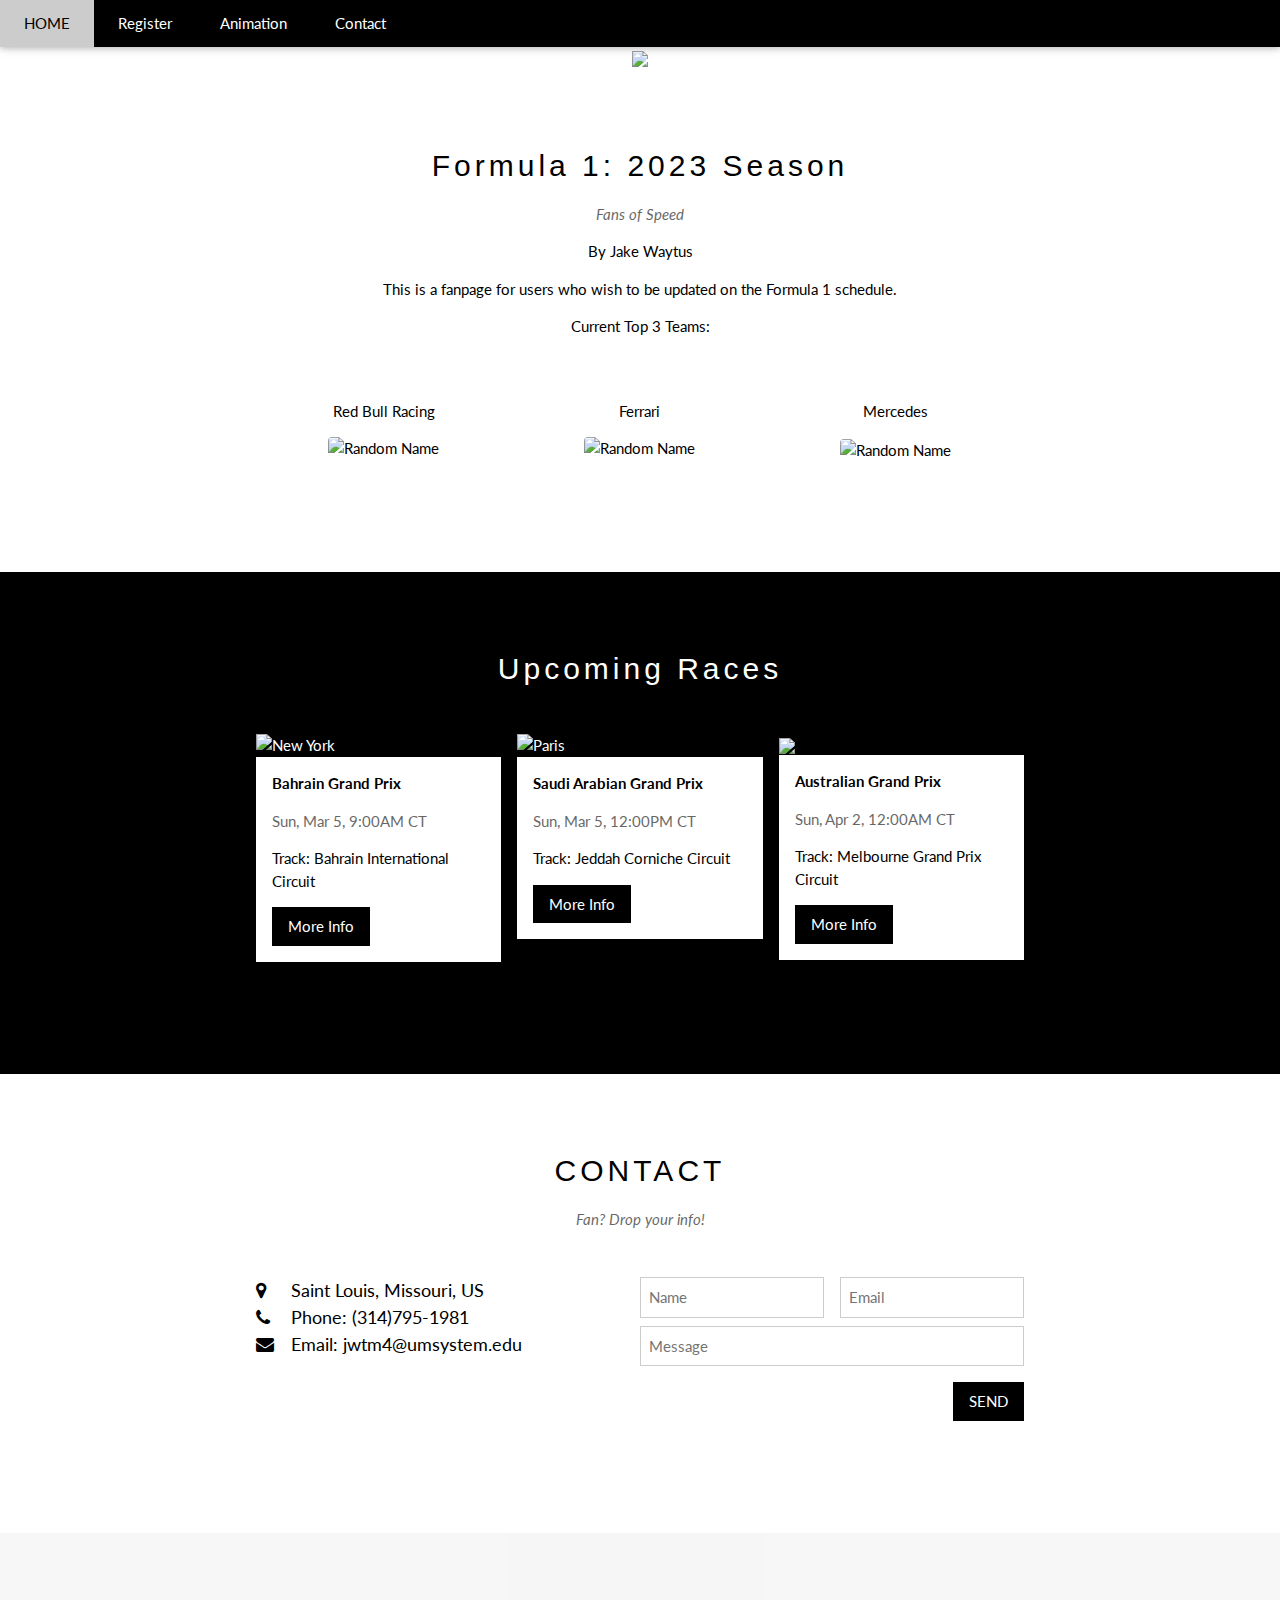
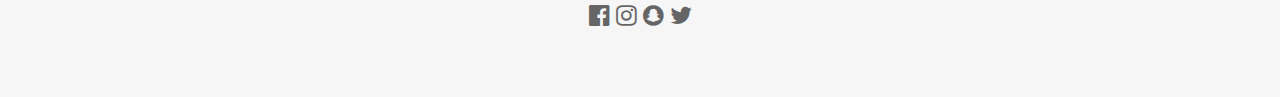
==== index.html @ e45c73b1 "Add files via upload" ====
<!DOCTYPE html>
<html lang="en">
<head>
<title>W3.CSS Template</title>
<meta charset="UTF-8">
<meta name="viewport" content="width=device-width, initial-scale=1">
<link rel="stylesheet" href="https://www.w3schools.com/w3css/4/w3.css">
<link rel="stylesheet" href="https://fonts.googleapis.com/css?family=Lato">
<link rel="stylesheet" href="https://cdnjs.cloudflare.com/ajax/libs/font-awesome/4.7.0/css/font-awesome.min.css">
<style>
body {font-family: "Lato", sans-serif}
.mySlides {display: none}
</style>
</head>
<body>

<!-- Navbar -->
<div class="w3-top">
  <div class="w3-bar w3-black w3-card">
    <a class="w3-bar-item w3-button w3-padding-large w3-hide-medium w3-hide-large w3-right" href="javascript:void(0)" onclick="myFunction()" title="Toggle Navigation Menu"><i class="fa fa-bars"></i></a>
    <a href="index.html" class="w3-bar-item w3-button w3-padding-large">HOME</a>
    <a href="registration.html" class="w3-bar-item w3-button w3-padding-large w3-hide-small">Register</a>
    <a href="animation.html" class="w3-bar-item w3-button w3-padding-large w3-hide-small">Animation</a>
    <a href="#contact" class="w3-bar-item w3-button w3-padding-large w3-hide-small">Contact</a>
  </div>
</div>

<!-- Navbar on small screens (remove the onclick attribute if you want the navbar to always show on top of the content when clicking on the links) -->
<div id="navDemo" class="w3-bar-block w3-black w3-hide w3-hide-large w3-hide-medium w3-top" style="margin-top:46px">
  <a href="registration.html" class="w3-bar-item w3-button w3-padding-large" onclick="myFunction()">Register</a>
  <a href="animation.html" class="w3-bar-item w3-button w3-padding-large" onclick="myFunction()">Animation</a>
</div>

<!-- Page content -->
<div class="w3-content" style="max-width:2000px;margin-top:46px">

  <!--Home Page Image -->
  <div class="w3-display-container w3-center">
    <img src="/Project 1/Images/Formula Home Page.jpg" style="width:100%">
  </div>

  <!-- The Band Section -->
  <div class="w3-container w3-content w3-center w3-padding-64" style="max-width:800px" id="band">
    <h2 class="w3-wide">Formula 1: 2023 Season</h2>
    <p class="w3-opacity"><i>Fans of Speed</i></p>
    <p class="w3-center">By Jake Waytus</p>
    <p class="w3-center">This is a fanpage for users who wish to be updated on the Formula 1 schedule.</p>
    <p class="w3-center">Current Top 3 Teams:</p>
    <div class="w3-row w3-padding-32">
      <div class="w3-third">
        <p>Red Bull Racing</p>
        <img src="/Project 1/Images/Red bull logo.png" class="w3-round w3-margin-bottom" alt="Random Name" style="width:60%">
      </div>
      <div class="w3-third">
        <p>Ferrari</p>
        <img src="/Project 1/Images/ferrari-logo.jpg" class="w3-round w3-margin-bottom" alt="Random Name" style="width:60%">
      </div>
      <div class="w3-third">
        <p>Mercedes</p>
        <img src="/Project 1/Images/mercedes-f1-logo.jpg" class="w3-round" alt="Random Name" style="width:60%">
      </div>
    </div>
  </div>
 
  <!-- The Tour Section -->
  <div class="w3-black" id="tour">
    <div class="w3-container w3-content w3-padding-64" style="max-width:800px">
      <h2 class="w3-wide w3-center">Upcoming Races</h2>

      <div class="w3-row-padding w3-padding-32" style="margin:0 -16px">
        <div class="w3-third w3-margin-bottom">
          <img src="/Project 1/Images/Flag-Bahrain.webp" alt="New York" style="width:100%">
          <div class="w3-container w3-white">
            <p><b>Bahrain Grand Prix</b></p>
            <p class="w3-opacity">Sun, Mar 5, 9:00AM CT</p>
            <p>Track: Bahrain International Circuit</p>
            <button class="w3-button w3-black w3-margin-bottom" onclick="window.open('https://www.formula1.com/en/racing/2023/Bahrain.html', '_blank')">More Info</button>
          </div>
        </div>
        <div class="w3-third w3-margin-bottom">
          <img src="/Project 1/Images/Flag_of_Saudi_Arabia.png" alt="Paris" style="width:100%">
          <div class="w3-container w3-white">
            <p><b>Saudi Arabian Grand Prix</b></p>
            <p class="w3-opacity">Sun, Mar 5, 12:00PM CT</p>
            <p>Track: Jeddah Corniche Circuit</p>
            <button class="w3-button w3-black w3-margin-bottom" onclick="window.open('https://www.formula1.com/en/racing/2023/Saudi_Arabia.html', '_blank')">More Info</button>
          </div>
        </div>
        <div class="w3-third w3-margin-bottom">
          <img src="/Project 1/Images/Flag_of_Australia.png" style="width:100%">
          <div class="w3-container w3-white">
            <p><b>Australian Grand Prix</b></p>
            <p class="w3-opacity">Sun, Apr 2, 12:00AM CT</p>
            <p>Track: Melbourne Grand Prix Circuit</p>
            <button class="w3-button w3-black w3-margin-bottom" onclick="window.open('https://www.formula1.com/en/racing/2023/Australia.html', '_blank')">More Info</button>
          </div>
        </div>
      </div>
    </div>
  </div>

  <!-- Ticket Modal -->
  <div id="ticketModal" class="w3-modal">
    <div class="w3-modal-content w3-animate-top w3-card-4">
      <header class="w3-container w3-teal w3-center w3-padding-32"> 
        <span onclick="document.getElementById('ticketModal').style.display='none'" 
       class="w3-button w3-teal w3-xlarge w3-display-topright">×</span>
        <h2 class="w3-wide"><i class="fa fa-suitcase w3-margin-right"></i>Tickets</h2>
      </header>
      <div class="w3-container">
        <p><label><i class="fa fa-shopping-cart"></i> Tickets, $15 per person</label></p>
        <input class="w3-input w3-border" type="text" placeholder="How many?">
        <p><label><i class="fa fa-user"></i> Send To</label></p>
        <input class="w3-input w3-border" type="text" placeholder="Enter email">
        <button class="w3-button w3-block w3-teal w3-padding-16 w3-section w3-right">PAY <i class="fa fa-check"></i></button>
        <button class="w3-button w3-red w3-section" onclick="document.getElementById('ticketModal').style.display='none'">Close <i class="fa fa-remove"></i></button>
        <p class="w3-right">Need <a href="#" class="w3-text-blue">help?</a></p>
      </div>
    </div>
  </div>

  <!-- The Contact Section -->
  <div class="w3-container w3-content w3-padding-64" style="max-width:800px" id="contact">
    <h2 class="w3-wide w3-center">CONTACT</h2>
    <p class="w3-opacity w3-center"><i>Fan? Drop your info!</i></p>
    <div class="w3-row w3-padding-32">
      <div class="w3-col m6 w3-large w3-margin-bottom">
        <i class="fa fa-map-marker" style="width:30px"></i> Saint Louis, Missouri, US<br>
        <i class="fa fa-phone" style="width:30px"></i> Phone: (314)795-1981<br>
        <i class="fa fa-envelope" style="width:30px"> </i> Email: jwtm4@umsystem.edu<br>
      </div>
      <div class="w3-col m6">
        <form action="/action_page.php" target="_blank">
          <div class="w3-row-padding" style="margin:0 -16px 8px -16px">
            <div class="w3-half">
              <input class="w3-input w3-border" type="text" placeholder="Name" required name="Name">
            </div>
            <div class="w3-half">
              <input class="w3-input w3-border" type="text" placeholder="Email" required name="Email">
            </div>
          </div>
          <input class="w3-input w3-border" type="text" placeholder="Message" required name="Message">
          <button class="w3-button w3-black w3-section w3-right" type="submit">SEND</button>
        </form>
      </div>
    </div>
  </div>
  
<!-- End Page Content -->
</div>

<!-- Footer -->
<footer class="w3-container w3-padding-64 w3-center w3-opacity w3-light-grey w3-xlarge">
  <i class="fa fa-facebook-official w3-hover-opacity" onclick="window.open('https://www.facebook.com/Formula1/', '_blank')"></i>
  <i class="fa fa-instagram w3-hover-opacity" onclick="window.open('https://www.instagram.com/f1/?hl=en', '_blank')"></i>
  <i class="fa fa-snapchat w3-hover-opacity" onclick="window.open('https://story.snapchat.com/p/f28863e5-1b20-4a6a-99a8-49d6aaf45680/2599452002631680?locale=en-US', '_blank')"></i>
  <i class="fa fa-twitter w3-hover-opacity" onclick="window.open('https://twitter.com/F1?ref_src=twsrc%5Egoogle%7Ctwcamp%5Eserp%7Ctwgr%5Eauthor', '_blank')"></i>
</footer>

<script>

    function myFunction() {
    var x = document.getElementById("navDemo");
    if (x.className.indexOf("w3-show") == -1) {
        x.className += " w3-show";
    } else { 
        x.className = x.className.replace(" w3-show", "");
    }
    }

</script>

</body>
</html>
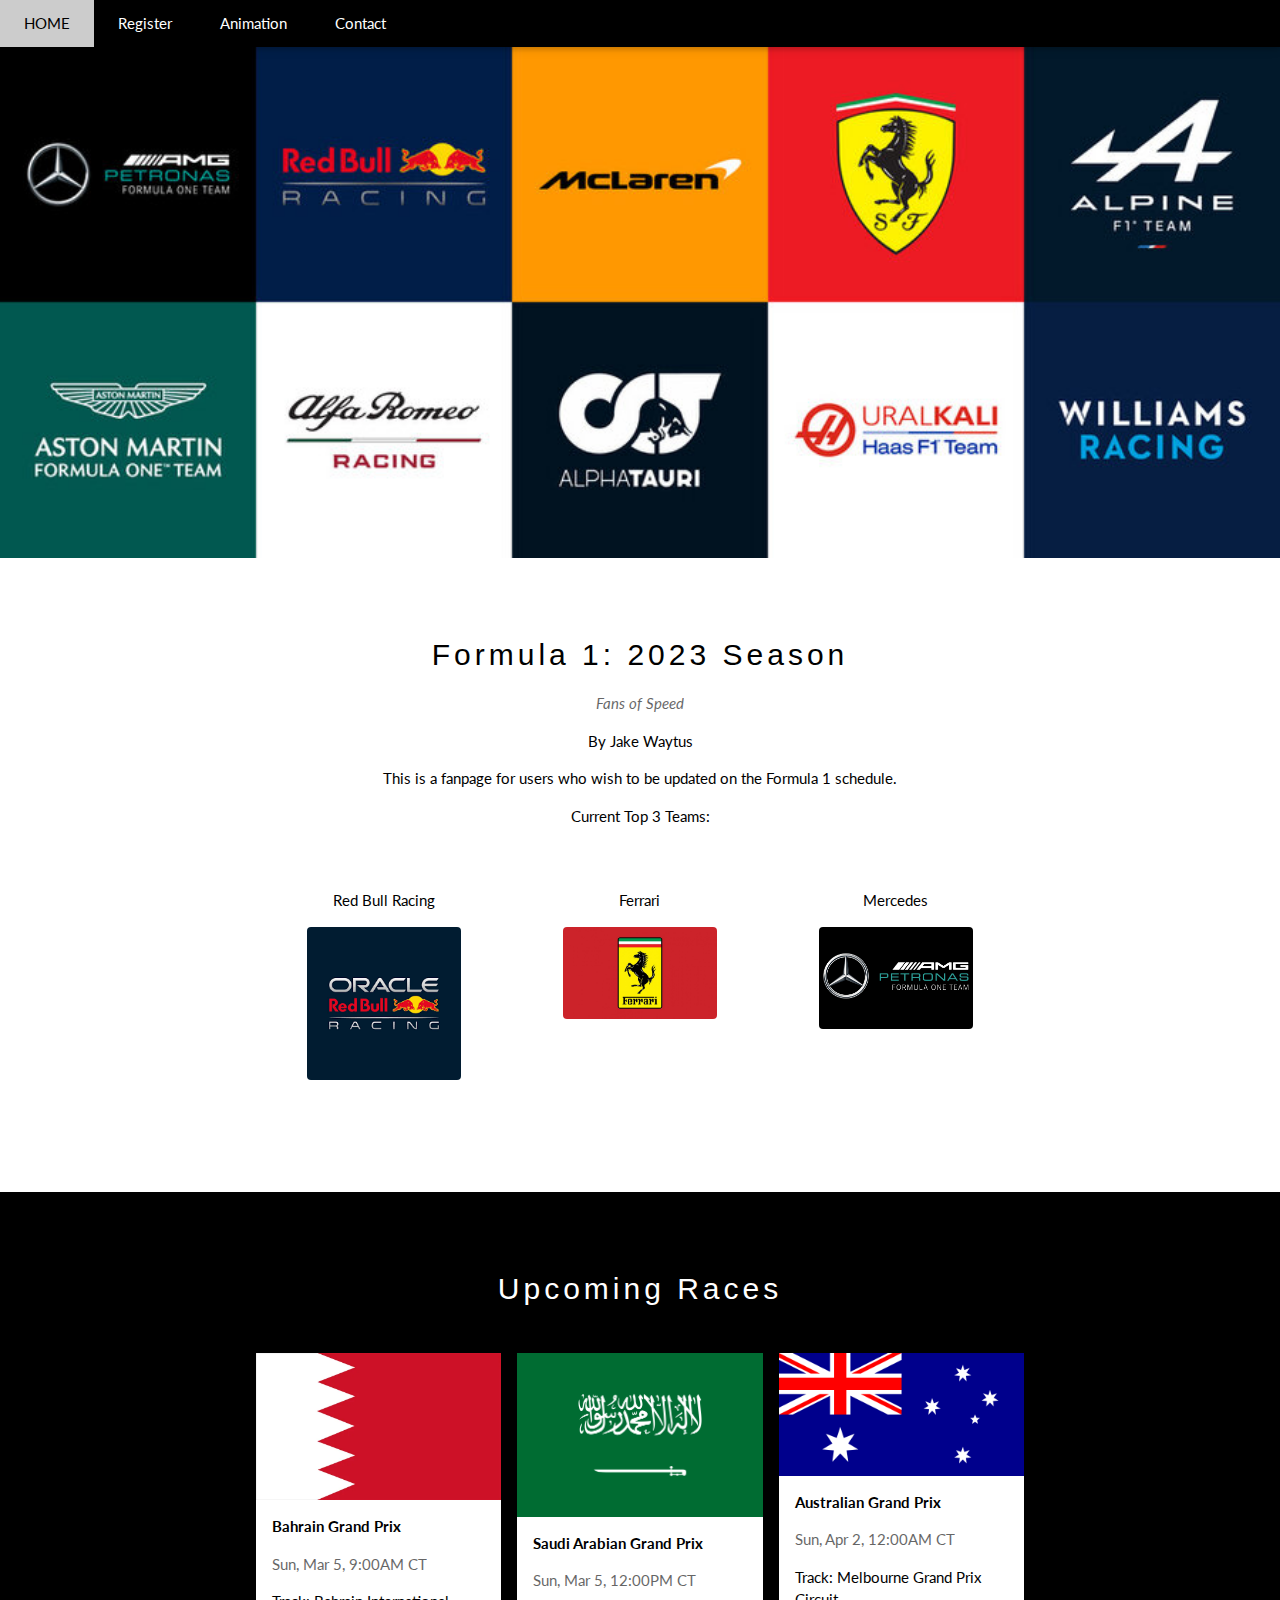
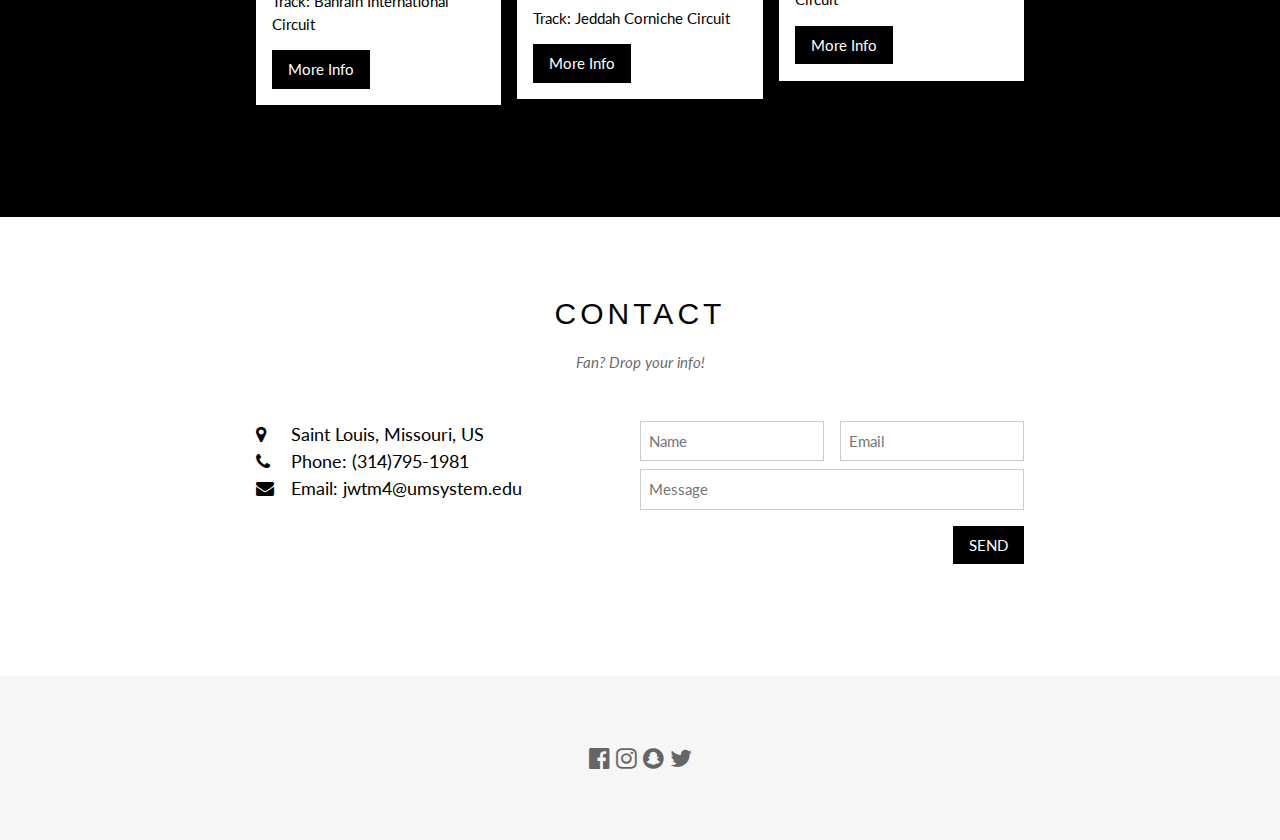
==== commit b8417b08: "Update index.html" ====
--- a/index.html
+++ b/index.html
@@ -36,7 +36,7 @@
 
   <!--Home Page Image -->
   <div class="w3-display-container w3-center">
-    <img src="/Project 1/Images/Formula Home Page.jpg" style="width:100%">
+    <img src="/Images/Formula Home Page.jpg" style="width:100%">
   </div>
 
   <!-- The Band Section -->
@@ -49,15 +49,15 @@
     <div class="w3-row w3-padding-32">
       <div class="w3-third">
         <p>Red Bull Racing</p>
-        <img src="/Project 1/Images/Red bull logo.png" class="w3-round w3-margin-bottom" alt="Random Name" style="width:60%">
+        <img src="/Images/Red bull logo.png" class="w3-round w3-margin-bottom" alt="Random Name" style="width:60%">
       </div>
       <div class="w3-third">
         <p>Ferrari</p>
-        <img src="/Project 1/Images/ferrari-logo.jpg" class="w3-round w3-margin-bottom" alt="Random Name" style="width:60%">
+        <img src="/Images/ferrari-logo.jpg" class="w3-round w3-margin-bottom" alt="Random Name" style="width:60%">
       </div>
       <div class="w3-third">
         <p>Mercedes</p>
-        <img src="/Project 1/Images/mercedes-f1-logo.jpg" class="w3-round" alt="Random Name" style="width:60%">
+        <img src="/Images/mercedes-f1-logo.jpg" class="w3-round" alt="Random Name" style="width:60%">
       </div>
     </div>
   </div>
@@ -69,7 +69,7 @@
 
       <div class="w3-row-padding w3-padding-32" style="margin:0 -16px">
         <div class="w3-third w3-margin-bottom">
-          <img src="/Project 1/Images/Flag-Bahrain.webp" alt="New York" style="width:100%">
+          <img src="/Images/Flag-Bahrain.webp" alt="New York" style="width:100%">
           <div class="w3-container w3-white">
             <p><b>Bahrain Grand Prix</b></p>
             <p class="w3-opacity">Sun, Mar 5, 9:00AM CT</p>
@@ -78,7 +78,7 @@
           </div>
         </div>
         <div class="w3-third w3-margin-bottom">
-          <img src="/Project 1/Images/Flag_of_Saudi_Arabia.png" alt="Paris" style="width:100%">
+          <img src="/Images/Flag_of_Saudi_Arabia.png" alt="Paris" style="width:100%">
           <div class="w3-container w3-white">
             <p><b>Saudi Arabian Grand Prix</b></p>
             <p class="w3-opacity">Sun, Mar 5, 12:00PM CT</p>
@@ -87,7 +87,7 @@
           </div>
         </div>
         <div class="w3-third w3-margin-bottom">
-          <img src="/Project 1/Images/Flag_of_Australia.png" style="width:100%">
+          <img src="/Images/Flag_of_Australia.png" style="width:100%">
           <div class="w3-container w3-white">
             <p><b>Australian Grand Prix</b></p>
             <p class="w3-opacity">Sun, Apr 2, 12:00AM CT</p>
